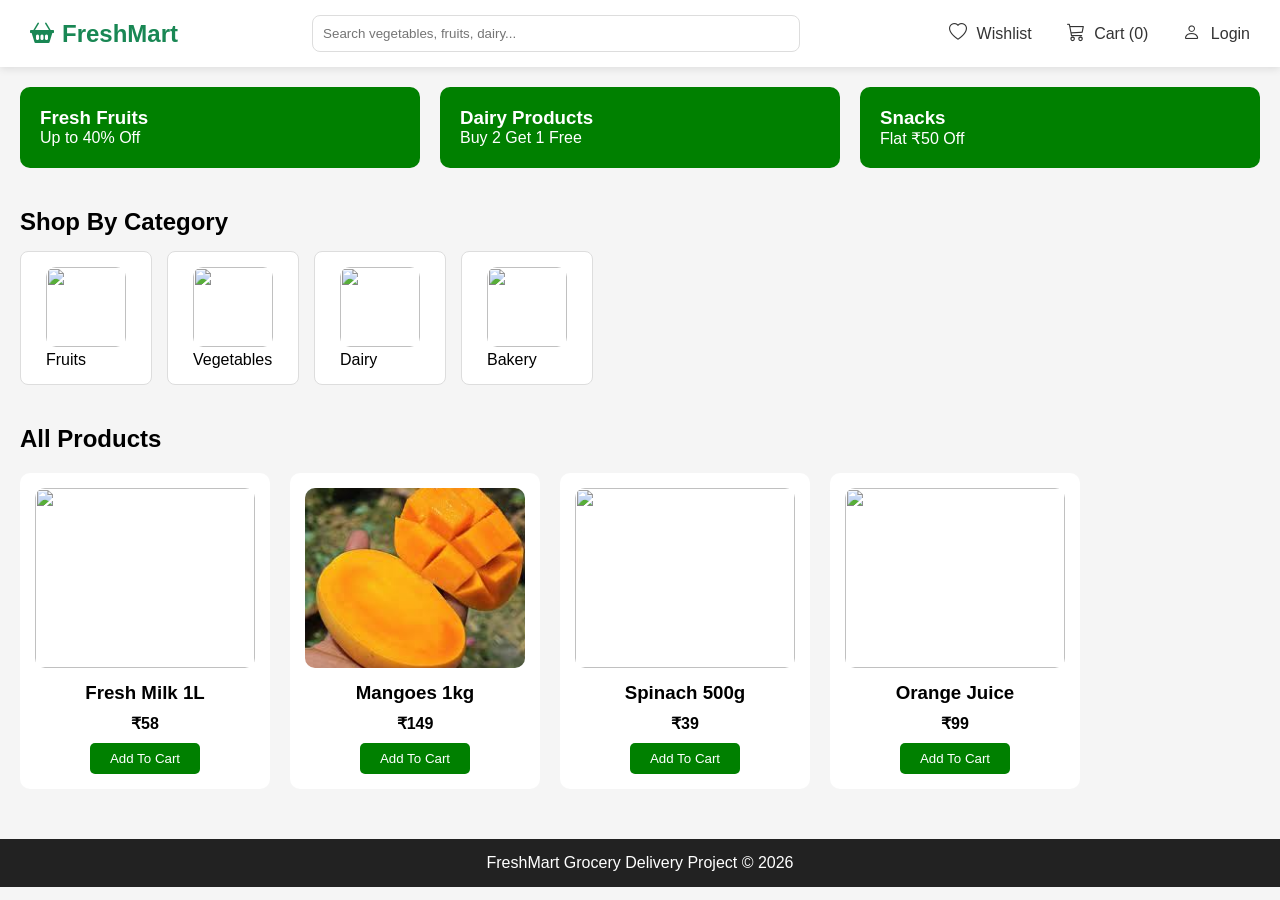
==== Project FreshDrop/index.html @ 8c4d57b2 "Initial commit" ====
<!DOCTYPE html>
<html lang="en">

<head>
    <meta charset="UTF-8">
    <meta name="viewport" content="width=device-width, initial-scale=1.0">
    <title>FreshMart</title>
    <link rel="stylesheet" href="https://cdn.jsdelivr.net/npm/bootstrap-icons@1.11.3/font/bootstrap-icons.min.css">
    <link rel="stylesheet" href="style.css">
</head>

<body>

    <!-- Navbar -->
    <nav class="navbar">

        <h2 class="logo">
            <i class="bi bi-basket2-fill"></i>
            FreshMart
        </h2>

        <input type="text" placeholder="Search vegetables, fruits, dairy..." class="search-box">

        <div class="nav-links">

            <a href="#">
                <i class="bi bi-heart"></i>
                Wishlist
            </a>

            <a href="#">
                <i class="bi bi-cart3"></i>
                Cart (<span id="cart-count">0</span>)
            </a>

            <a href="login.html">
                <i class="bi bi-person"></i>
                Login
            </a>


        </div>

    </nav>



    <!-- Banner -->
    <section class="banner">
        <div class="offer-card">
            <h3>Fresh Fruits</h3>
            <p>Up to 40% Off</p>
        </div>

        <div class="offer-card">
            <h3>Dairy Products</h3>
            <p>Buy 2 Get 1 Free</p>
        </div>

        <div class="offer-card">
            <h3>Snacks</h3>
            <p>Flat ₹50 Off</p>
        </div>
    </section>

    <!-- Categories -->
    <section class="categories">

        <h2>Shop By Category</h2>

        <div class="category-box">

            <div class="category">
                <img src="https://images.unsplash.com/photo-1619566636858-adf3ef46400b?w=300">
                <p>Fruits</p>
            </div>

            <div class="category">
                <img src="https://images.unsplash.com/photo-1540420773420-3366772f4999?w=300">
                <p>Vegetables</p>
            </div>

            <div class="category">
                <img src="https://images.unsplash.com/photo-1563636619-e9143da7973b?w=300">
                <p>Dairy</p>
            </div>

            <div class="category">
                <img src="https://images.unsplash.com/photo-1509440159596-0249088772ff?w=300">
                <p>Bakery</p>
            </div>

        </div>

    </section>
    <!-- Products -->
    <section class="products">

        <h2>All Products</h2>

        <div class="product-container">

            <div class="product-card">
                <img src="https://images.unsplash.com/photo-1550583724-b2692b85b150?w=500" alt="">
                <h3>Fresh Milk 1L</h3>
                <p>₹58</p>
                <button onclick="addToCart()">Add To Cart</button>
            </div>

            <div class="product-card">
                <img src="[data-uri]" alt="">
                <h3>Mangoes 1kg</h3>
                <p>₹149</p>
                <button onclick="addToCart()">Add To Cart</button>
            </div>

            <div class="product-card">
                <img src="https://images.unsplash.com/photo-1576045057995-568f588f82fb?w=500" alt="">
                <h3>Spinach 500g</h3>
                <p>₹39</p>
                <button onclick="addToCart()">Add To Cart</button>
            </div>

            <div class="product-card">
                <img src="https://images.unsplash.com/photo-1587735243615-c03f25aaff15?w=500" alt="">
                <h3>Orange Juice</h3>
                <p>₹99</p>
                <button onclick="addToCart()">Add To Cart</button>
            </div>

        </div>
        </div>

        </div>

    </section>

    <!-- Footer -->
    <footer>
        <p>FreshMart Grocery Delivery Project © 2026</p>
    </footer>
    <script>

        let cartCount = 0;

        /* CART */

        function addToCart(productName) {
            cartCount++;

            document.getElementById("cart-count").innerText = cartCount;

            alert(productName + " added to cart");
        }


        /* LOGIN */

        function openLogin() {
            document.getElementById("loginModal").style.display = "block";
        }

        function closeLogin() {
            document.getElementById("loginModal").style.display = "none";
        }

        function loginUser() {
            let username =
                document.getElementById("username").value;

            let password =
                document.getElementById("password").value;

            if (username === "" || password === "") {
                alert("Please fill all fields");
                return;
            }

            alert("Welcome " + username);

            document.querySelector(".login-link").innerHTML =
                '<i class="bi bi-person-check"></i> ' + username;

            closeLogin();
        }

    </script>
</body>

</html>
---- Project FreshDrop/style.css ----
*{
    margin:0;
    padding:0;
    box-sizing:border-box;
    font-family:Arial, sans-serif;
}

body{
    background:#f5f5f5;
}

/* Navbar */
nav{
    background:white;
    display:flex;
    justify-content:space-between;
    align-items:center;
    padding:15px 40px;
    box-shadow:0 2px 5px rgba(0,0,0,0.1);
}

nav input{
    width:40%;
    padding:10px;
}

.nav-links a{
    text-decoration:none;
    color:black;
    margin-left:15px;
}

/* Banner */
.banner{
    display:flex;
    gap:20px;
    padding:20px;
}

.offer-card{
    flex:1;
    background:green;
    color:white;
    padding:20px;
    border-radius:10px;
}

/* Categories */
.categories{
    padding:20px;
}

.category-box{
    display:flex;
    gap:15px;
    margin-top:15px;
}

.category{
    background:white;
    padding:15px 25px;
    border-radius:8px;
    border:1px solid #ddd;
}

/* Products */
.products{
    padding:20px;
}

.product-container{
    display:flex;
    gap:20px;
    margin-top:20px;
}

.product-card{
    background:white;
    width:250px;
    padding:15px;
    border-radius:10px;
    text-align:center;
}

.product-card img{
    width:100%;
}

.product-card h3{
    margin-top:10px;
}

.product-card p{
    margin:10px 0;
    font-weight:bold;
}

.product-card button{
    background:green;
    color:white;
    border:none;
    padding:8px 20px;
    border-radius:5px;
    cursor:pointer;
}

/* Footer */
footer{
    text-align:center;
    background:#222;
    color:white;
    padding:15px;
    margin-top:30px;
}

.deals{
    display:flex;
    gap:20px;
    padding:20px;
}

.deal{
    flex:1;
    color:white;
    padding:25px;
    border-radius:10px;
}

.green{
    background:#1b8a3e;
}

.blue{
    background:#2563eb;
}

.orange{
    background:#ea580c;
}

.category img{
    width:80px;
    height:80px;
    object-fit:cover;
    border-radius:10px;
}

.product-card img{
    height:180px;
    object-fit:cover;
    border-radius:10px;
}

.product-card:hover{
    transform:translateY(-5px);
    transition:0.3s;
}

button:hover{
    background:#0f7a30;
}

.navbar{
    background:white;
    padding:15px 30px;
    display:flex;
    justify-content:space-between;
    align-items:center;
    box-shadow:0 2px 8px rgba(0,0,0,0.1);
}

.logo{
    color:#198754;
    display:flex;
    align-items:center;
    gap:8px;
}

.search-box{
    width:40%;
    padding:10px;
    border:1px solid #ddd;
    border-radius:8px;
}

.nav-links{
    display:flex;
    gap:20px;
}

.nav-links a{
    text-decoration:none;
    color:#333;
    font-weight:500;
}

.nav-links a i{
    margin-right:5px;
    font-size:18px;
}

.modal{
    display:none;
    position:fixed;
    top:0;
    left:0;
    width:100%;
    height:100%;
    background:rgba(0,0,0,0.5);
}

.modal-content{
    background:white;
    width:300px;
    padding:20px;
    margin:120px auto;
    border-radius:10px;
    text-align:center;
}

.modal-content input{
    width:100%;
    padding:10px;
    margin:10px 0;
}

.modal-content button{
    width:100%;
    padding:10px;
    background:green;
    color:white;
    border:none;
    cursor:pointer;
}

.close{
    float:right;
    cursor:pointer;
    font-size:22px;
}
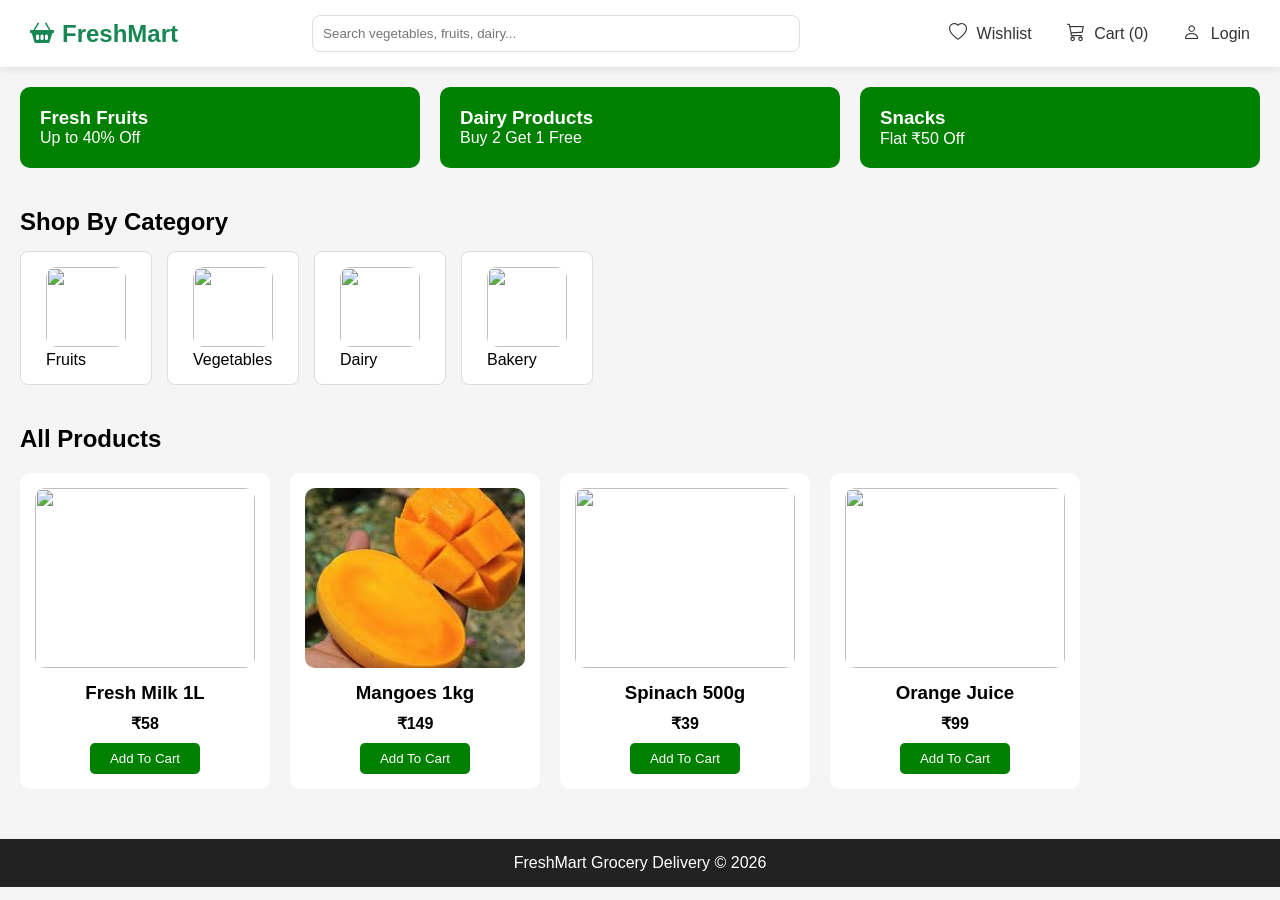
==== commit cf209964: "Initial" ====
--- a/Project FreshDrop/index.html
+++ b/Project FreshDrop/index.html
@@ -137,7 +137,7 @@
 
     <!-- Footer -->
     <footer>
-        <p>FreshMart Grocery Delivery Project © 2026</p>
+        <p>FreshMart Grocery Delivery © 2026</p>
     </footer>
     <script>
 
